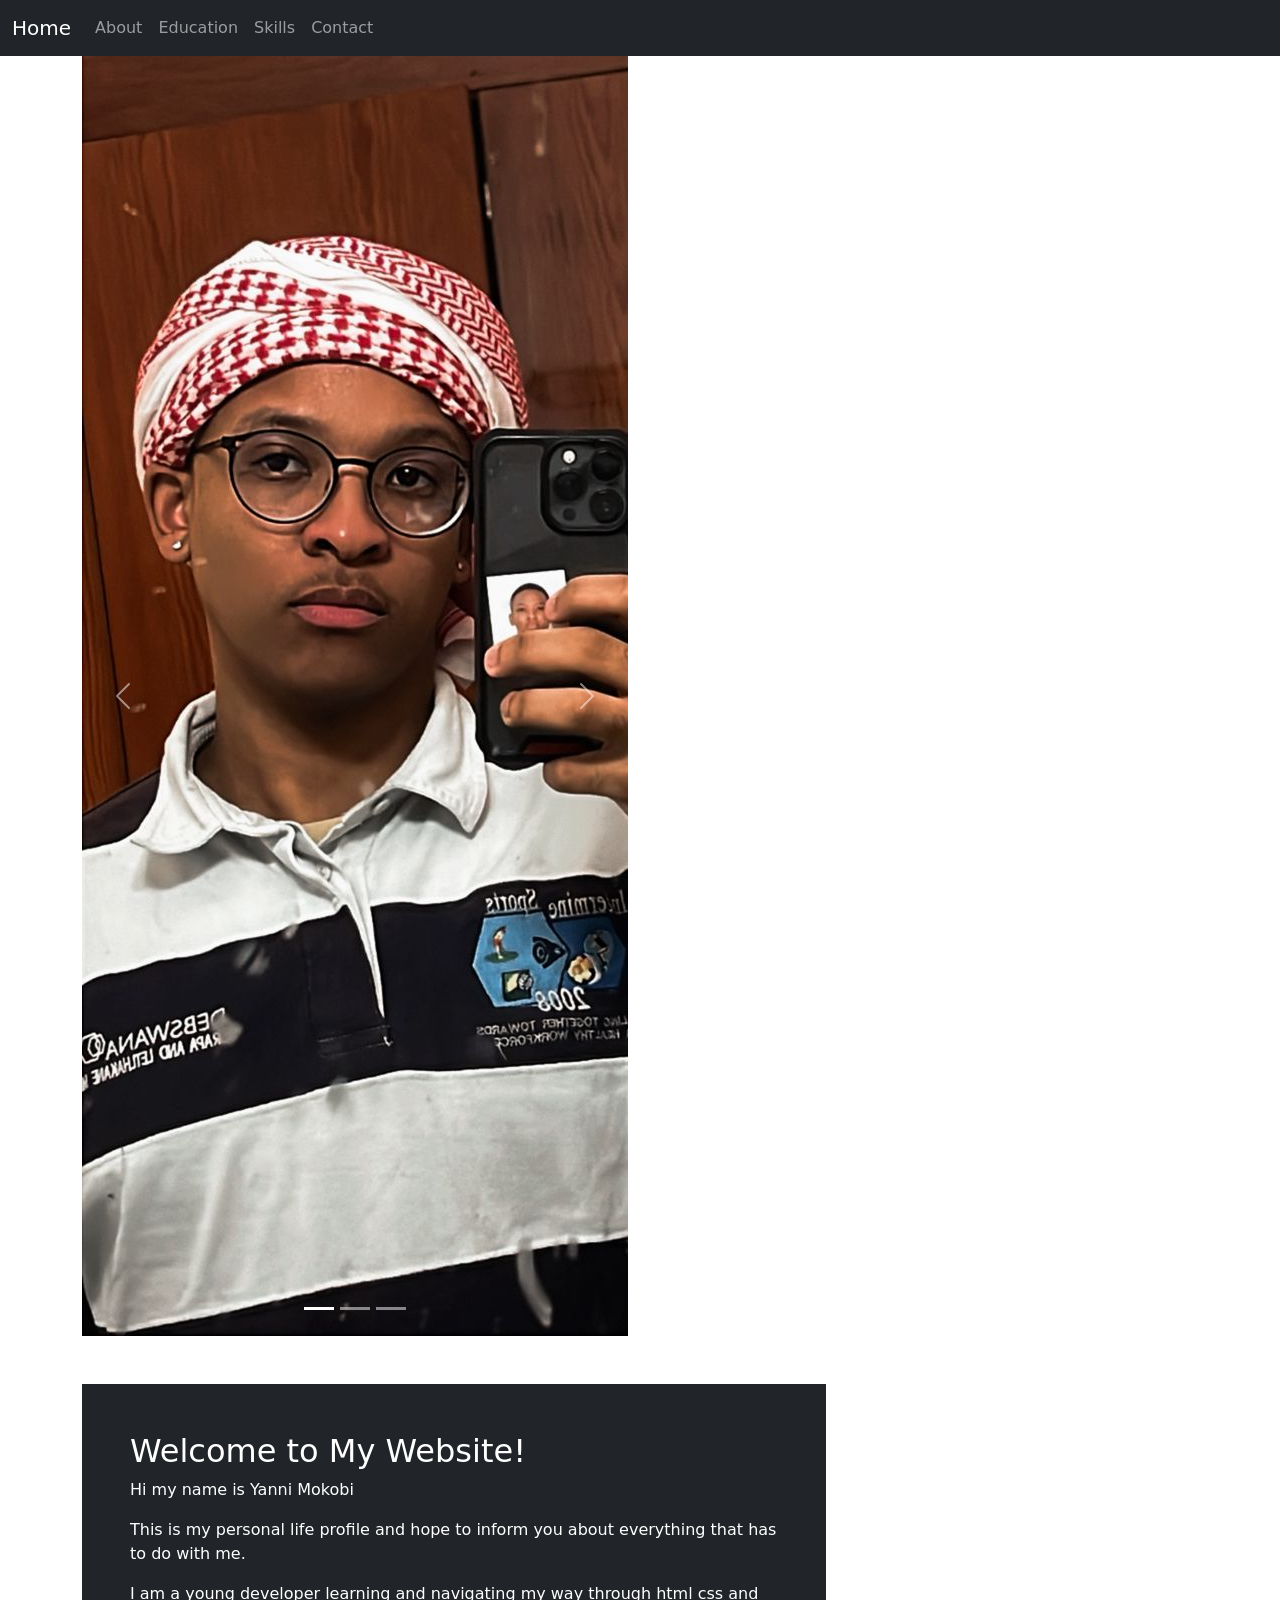
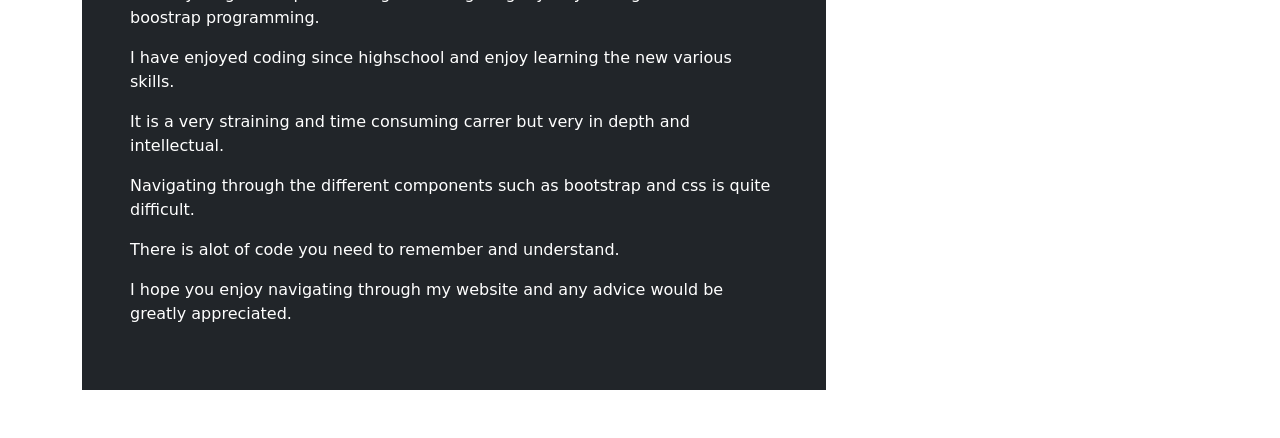
==== index.html @ 77942b15 "Update index.html" ====
<!DOCTYPE html>
<html lang="en">
    <head>
        <meta charset="utf-8">
        <meta name="viewport" content="width=device=width, initial-scale=1">
        <title>My personal life</title>
        <link href="https://cdn.jsdelivr.net/npm/bootstrap@5.3.0/dist/css/bootstrap.min.css" rel="stylesheet">
		  <script src="https://cdn.jsdelivr.net/npm/bootstrap@5.3.3/dist/js/bootstrap.bundle.min.js"></script>
    </head>
    <body>
        <nav class="navbar navbar-expand-sm bg-dark navbar-dark">
  <div class="container-fluid">
    <a class="navbar-brand" href="index.html">Home</a>
    <button class="navbar-toggler" type="button" data-bs-toggle="collapse" data-bs-target="#collapsibleNavbar">
      <span class="navbar-toggler-icon"></span>
    </button>
    <div class="collapse navbar-collapse" id="collapsibleNavbar">
      <ul class="navbar-nav">
        <li class="nav-item">
          <a class="nav-link" href="about.html">About</a>
        </li>
        <li class="nav-item">
          <a class="nav-link" href="education.html">Education</a>
        </li>
        <li class="nav-item">
          <a class="nav-link" href="skills.html">Skills</a>
        </li>  
		  <li class="nav-item">
			  <a class="nav-link" href="contact.html">Contact</a>
		  </li>
      </ul>
    </div>
  </div>
</nav>
      <div class="container">
		  <div class="row">
			  <div class="col-md-6">
				<div id="demo" class="carousel slide" data-bs-ride="carousel">
						<div class="carousel-indicators">
   							 <button type="button" data-bs-target="#demo" data-bs-slide-to="0" class="active"></button>
  							  <button type="button" data-bs-target="#demo" data-bs-slide-to="1"></button>
   								 <button type="button" data-bs-target="#demo" data-bs-slide-to="2"></button>
                  </div>
                  
									<div class="carousel-inner">
							    		<div class="carousel-item active">
							     		 <img src="Myimage.jpeg" alt="First picture" class="d-block">
							   		    </div>
							    			<div class="carousel-item">
							    			  <img src="SecondPic.jpeg" alt="PicTwo" class="d-block">
							    			</div>
											    <div class="carousel-item">
											      <img src="ThirdPic.jpeg" alt="PicThree" class="d-block">
											    </div>
                          </div>
                          
													<button class="carousel-control-prev" type="button" data-bs-target="#demo" data-bs-slide="prev">
   														 <span class="carousel-control-prev-icon"></span>
 												    </button>
  													<button class="carousel-control-next" type="button" data-bs-target="#demo" data-bs-slide="next">
    												<span class="carousel-control-next-icon"></span>
 	 												</button>
        </div>
		  </div>
		  </div>
		  <div class="col-md-8 d-flex align-items-center">
		  <div class="container p-5 my-5 bg-dark text-white">
				<h2>Welcome to My Website!</h2>
				<p>Hi my name is Yanni Mokobi</p>
				<p>This is my personal life profile and hope to inform you about everything that has to do with me.</p>
				<p>I am a young developer learning and navigating my way through html css and boostrap programming.</p>
				<p>I have enjoyed coding since highschool and enjoy learning the new various skills. </p>
				<p>It is a very straining and time consuming carrer but very in depth and intellectual.</p>
				<p>Navigating through the different components such as bootstrap and css is quite difficult.</p>
				<p>There is alot of code you need to remember and understand.</p>
				<p>I hope you enjoy navigating through my website and any advice would be greatly appreciated.</p>
			</div>
		  </div>
    </body>
</html>
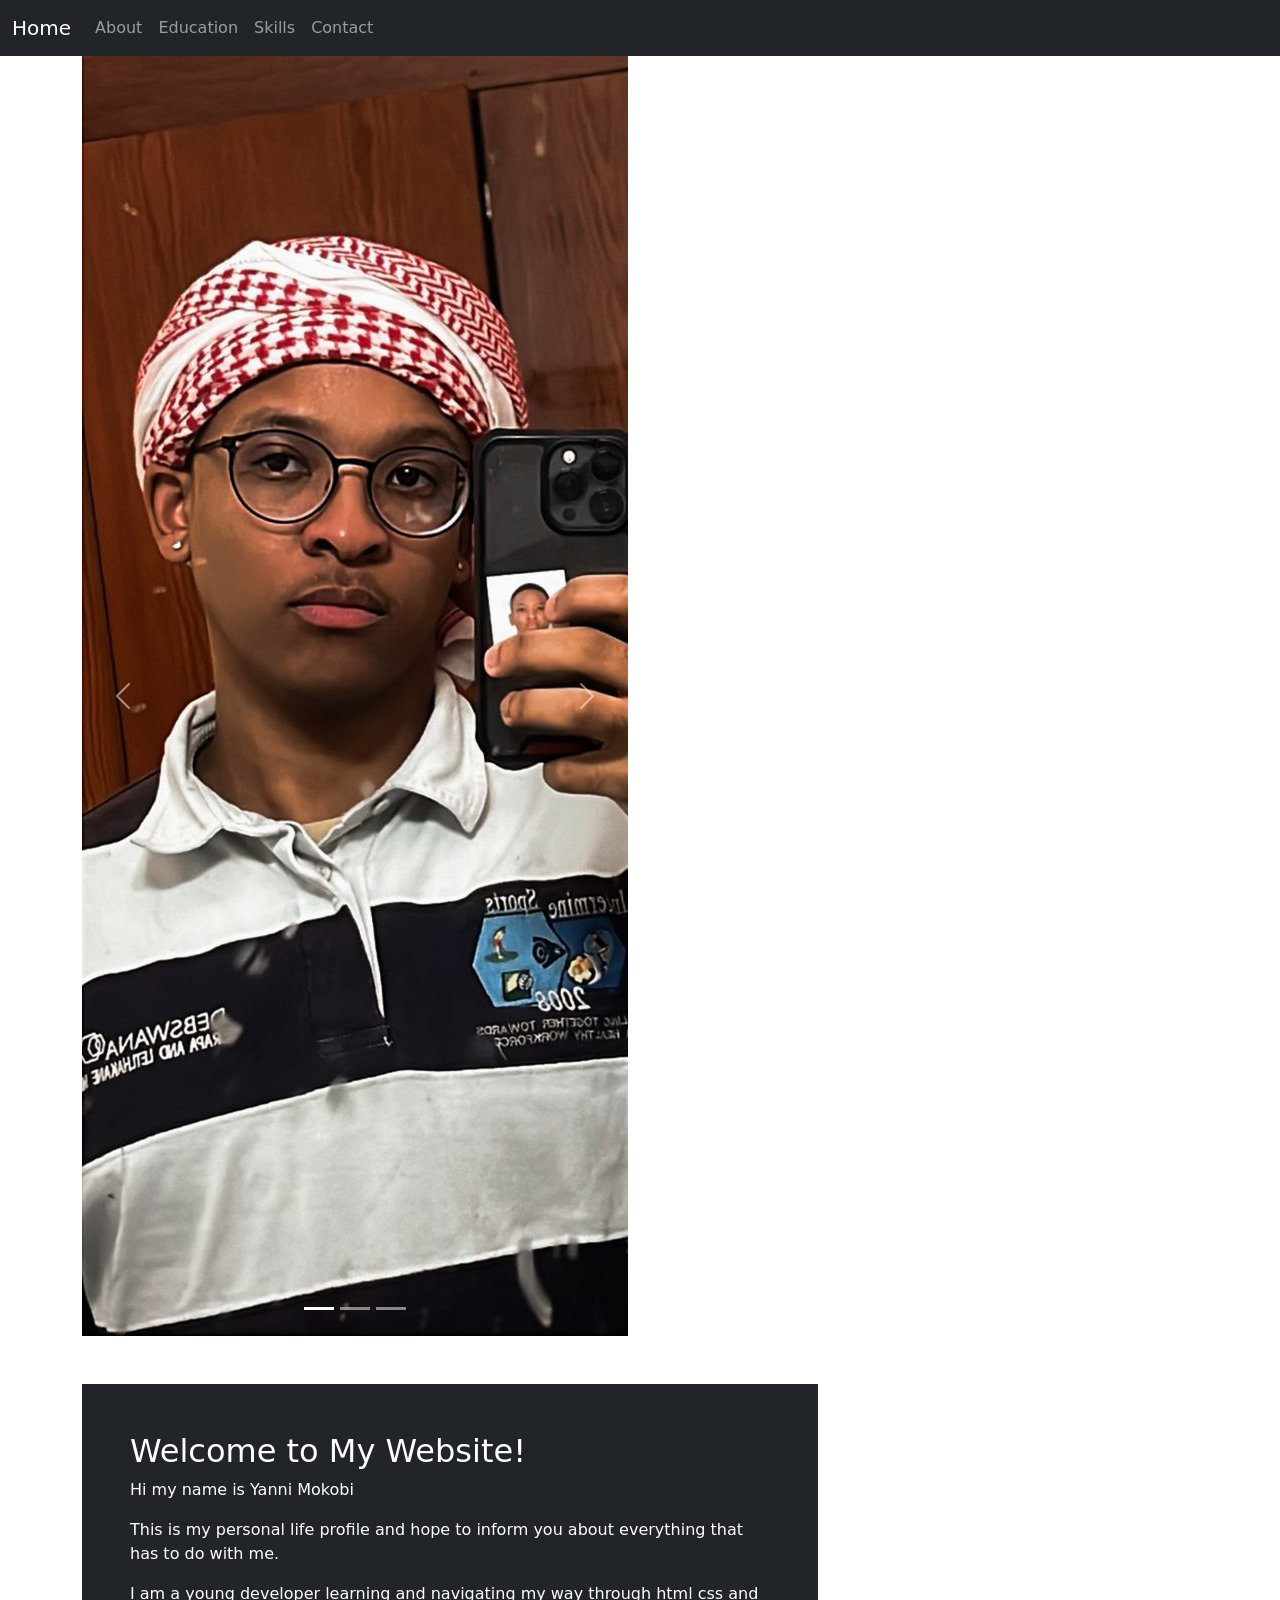
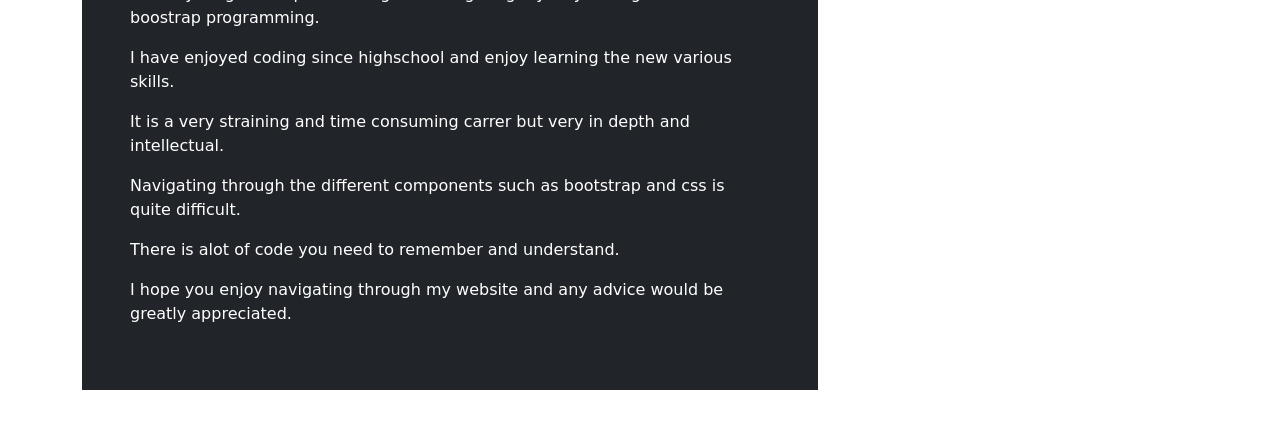
==== commit e3aa45b2: "Update index.html" ====
--- a/index.html
+++ b/index.html
@@ -62,7 +62,7 @@
  	 												</button>
         </div>
 		  </div>
-		  </div>
+		
 		  <div class="col-md-8 d-flex align-items-center">
 		  <div class="container p-5 my-5 bg-dark text-white">
 				<h2>Welcome to My Website!</h2>
@@ -75,6 +75,7 @@
 				<p>There is alot of code you need to remember and understand.</p>
 				<p>I hope you enjoy navigating through my website and any advice would be greatly appreciated.</p>
 			</div>
+		  </div> 
 		  </div>
     </body>
 </html>
@@ -127,3 +128,4 @@
 
 
 
+
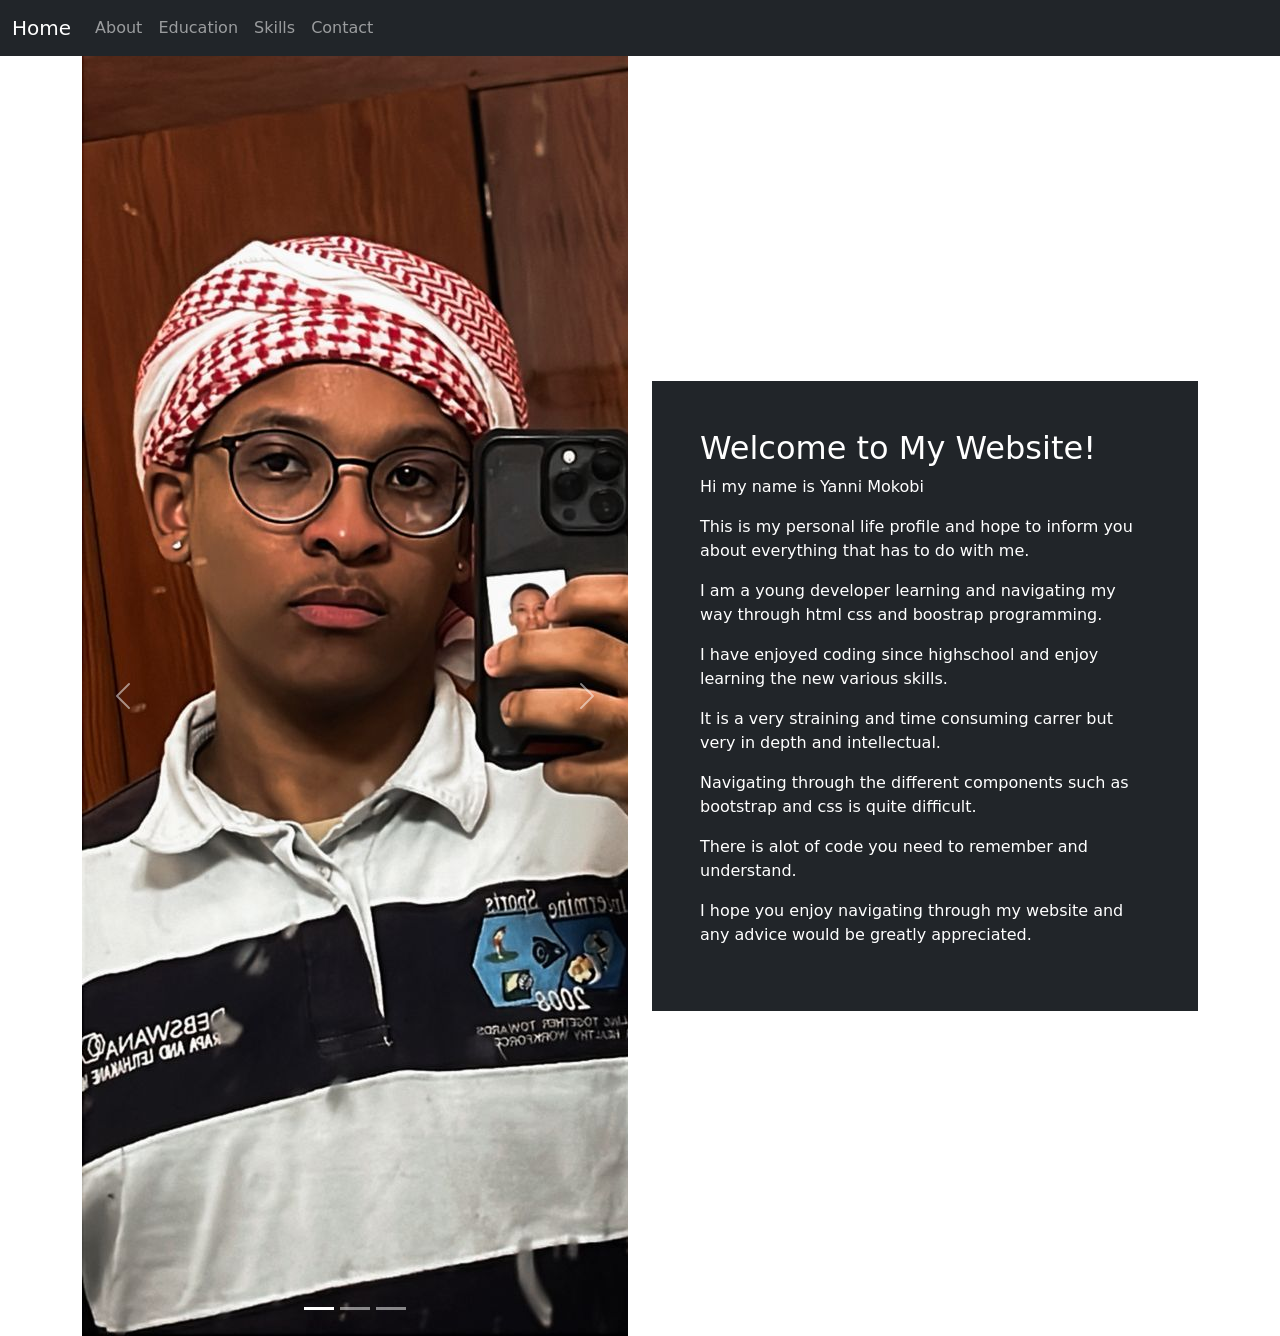
==== commit 9cf64dd7: "Update index.html" ====
--- a/index.html
+++ b/index.html
@@ -63,7 +63,7 @@
         </div>
 		  </div>
 		
-		  <div class="col-md-8 d-flex align-items-center">
+		  <div class="col-md-6 d-flex align-items-center">
 		  <div class="container p-5 my-5 bg-dark text-white">
 				<h2>Welcome to My Website!</h2>
 				<p>Hi my name is Yanni Mokobi</p>
@@ -129,3 +129,4 @@
 
 
 
+
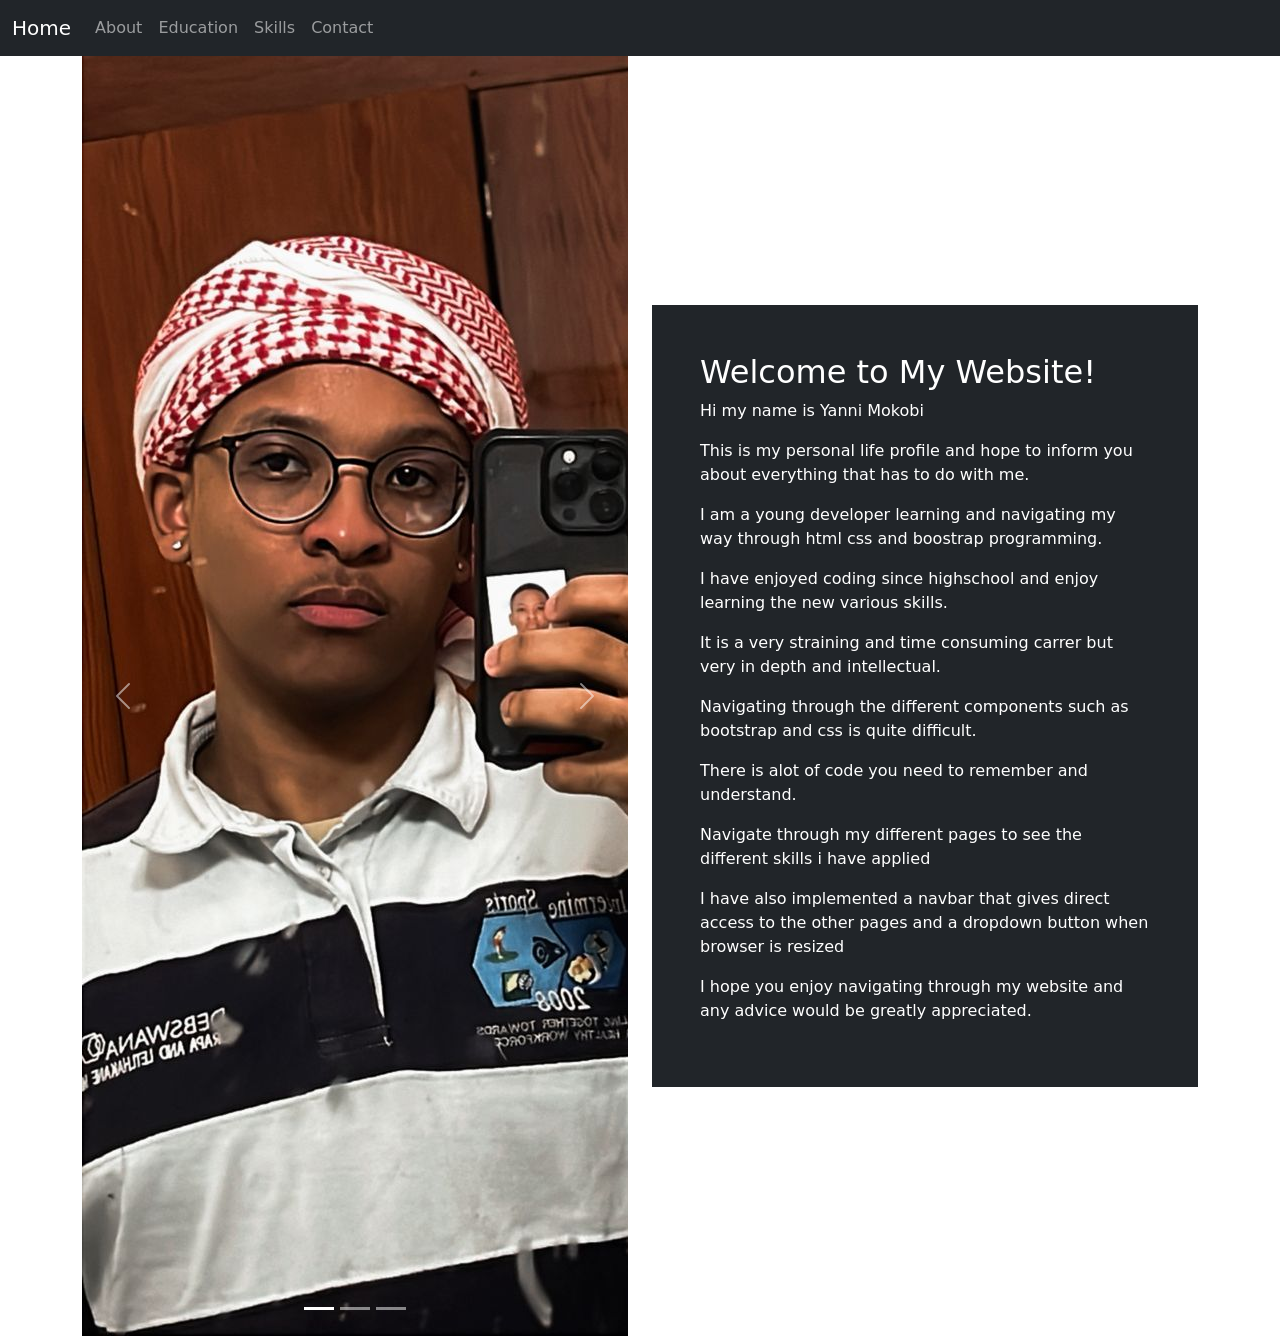
==== commit c7d7b0eb: "Update index.html" ====
--- a/index.html
+++ b/index.html
@@ -73,6 +73,8 @@
 				<p>It is a very straining and time consuming carrer but very in depth and intellectual.</p>
 				<p>Navigating through the different components such as bootstrap and css is quite difficult.</p>
 				<p>There is alot of code you need to remember and understand.</p>
+			    <p>Navigate through my different pages to see the different skills i have applied</p>
+			    <p>I have also implemented a navbar that gives direct access to the other pages and a dropdown button when browser is resized</p>
 				<p>I hope you enjoy navigating through my website and any advice would be greatly appreciated.</p>
 			</div>
 		  </div> 
@@ -130,3 +132,4 @@
 
 
 
+
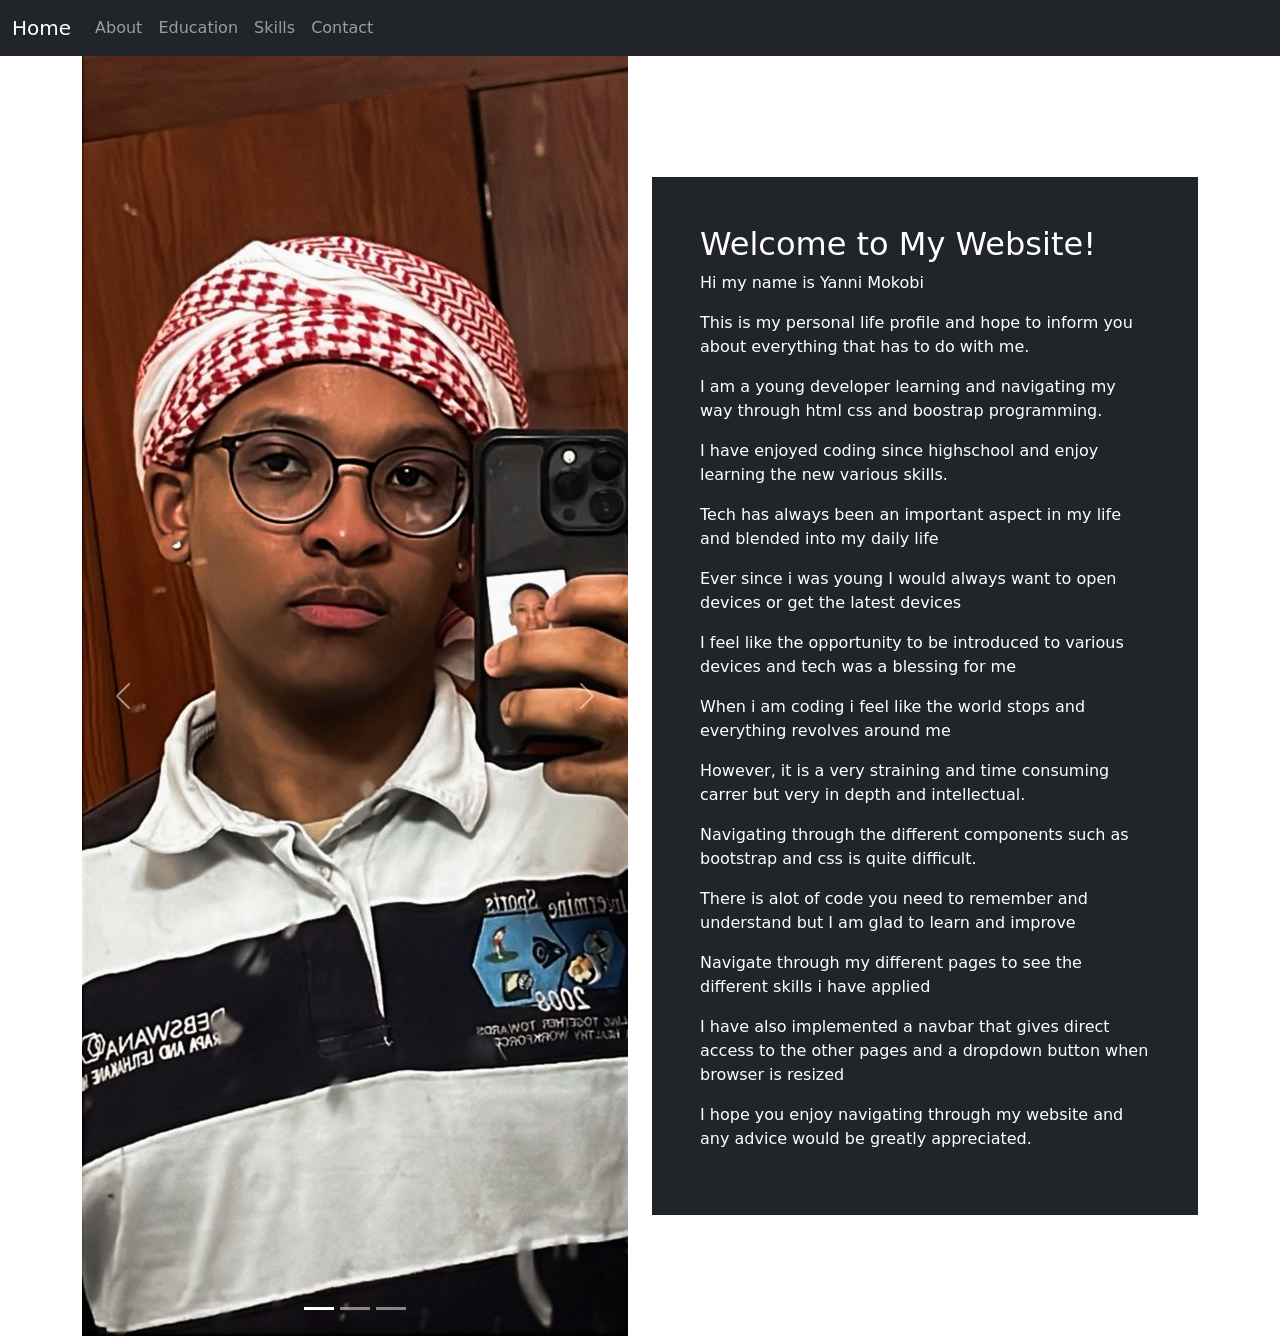
==== commit e0461251: "Update index.html" ====
--- a/index.html
+++ b/index.html
@@ -70,9 +70,13 @@
 				<p>This is my personal life profile and hope to inform you about everything that has to do with me.</p>
 				<p>I am a young developer learning and navigating my way through html css and boostrap programming.</p>
 				<p>I have enjoyed coding since highschool and enjoy learning the new various skills. </p>
-				<p>It is a very straining and time consuming carrer but very in depth and intellectual.</p>
+			    <p>Tech has always been an important aspect in my life and blended into my daily life</p>
+			  	<p>Ever since i was young I would always want to open devices or get the latest devices</p>
+			  	<p>I feel like the opportunity to be introduced to various devices and tech was a blessing for me</p>
+			  	<p>When i am coding i feel like the world stops and everything revolves around me</p>
+				<p>However, it is a very straining and time consuming carrer but very in depth and intellectual.</p>
 				<p>Navigating through the different components such as bootstrap and css is quite difficult.</p>
-				<p>There is alot of code you need to remember and understand.</p>
+				<p>There is alot of code you need to remember and understand but I am glad to learn and improve</p>
 			    <p>Navigate through my different pages to see the different skills i have applied</p>
 			    <p>I have also implemented a navbar that gives direct access to the other pages and a dropdown button when browser is resized</p>
 				<p>I hope you enjoy navigating through my website and any advice would be greatly appreciated.</p>
@@ -133,3 +137,4 @@
 
 
 
+
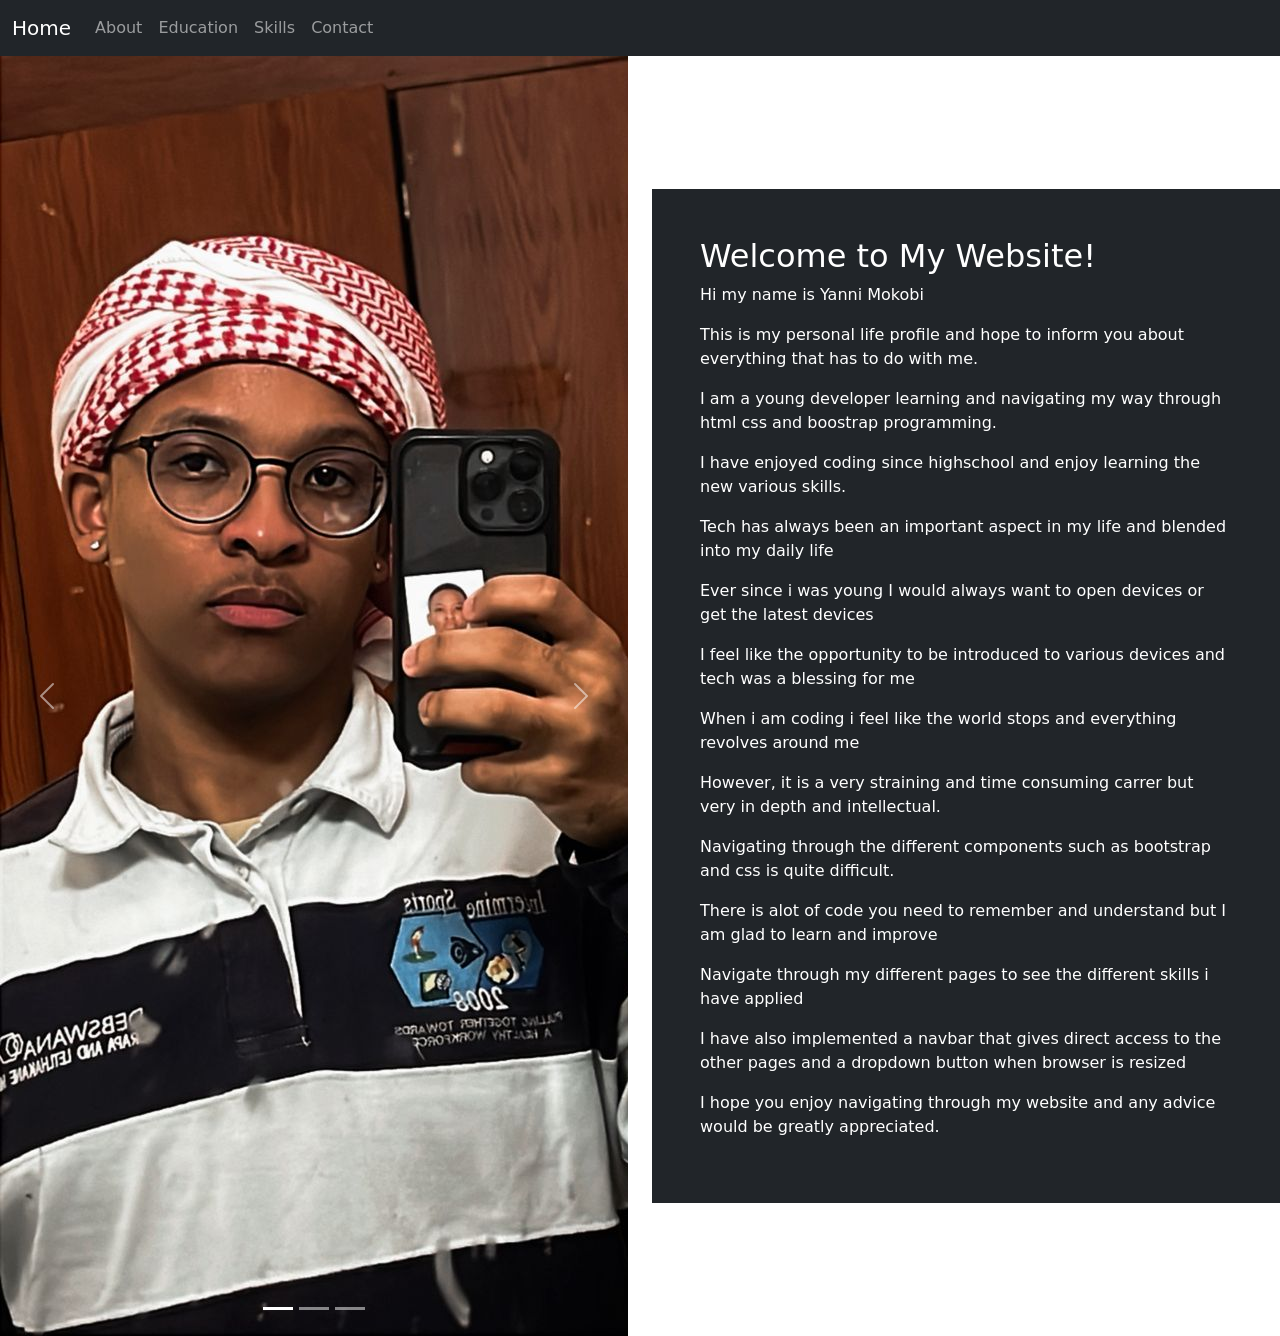
==== commit a3628683: "Update index.html" ====
--- a/index.html
+++ b/index.html
@@ -32,10 +32,9 @@
     </div>
   </div>
 </nav>
-      <div class="container">
-		  <div class="row">
+		  <div class="row align-items-stretch">
 			  <div class="col-md-6">
-				<div id="demo" class="carousel slide" data-bs-ride="carousel">
+				<div id="demo" class="carousel slide h-100" data-bs-ride="carousel">
 						<div class="carousel-indicators">
    							 <button type="button" data-bs-target="#demo" data-bs-slide-to="0" class="active"></button>
   							  <button type="button" data-bs-target="#demo" data-bs-slide-to="1"></button>
@@ -138,3 +137,5 @@
 
 
 
+
+
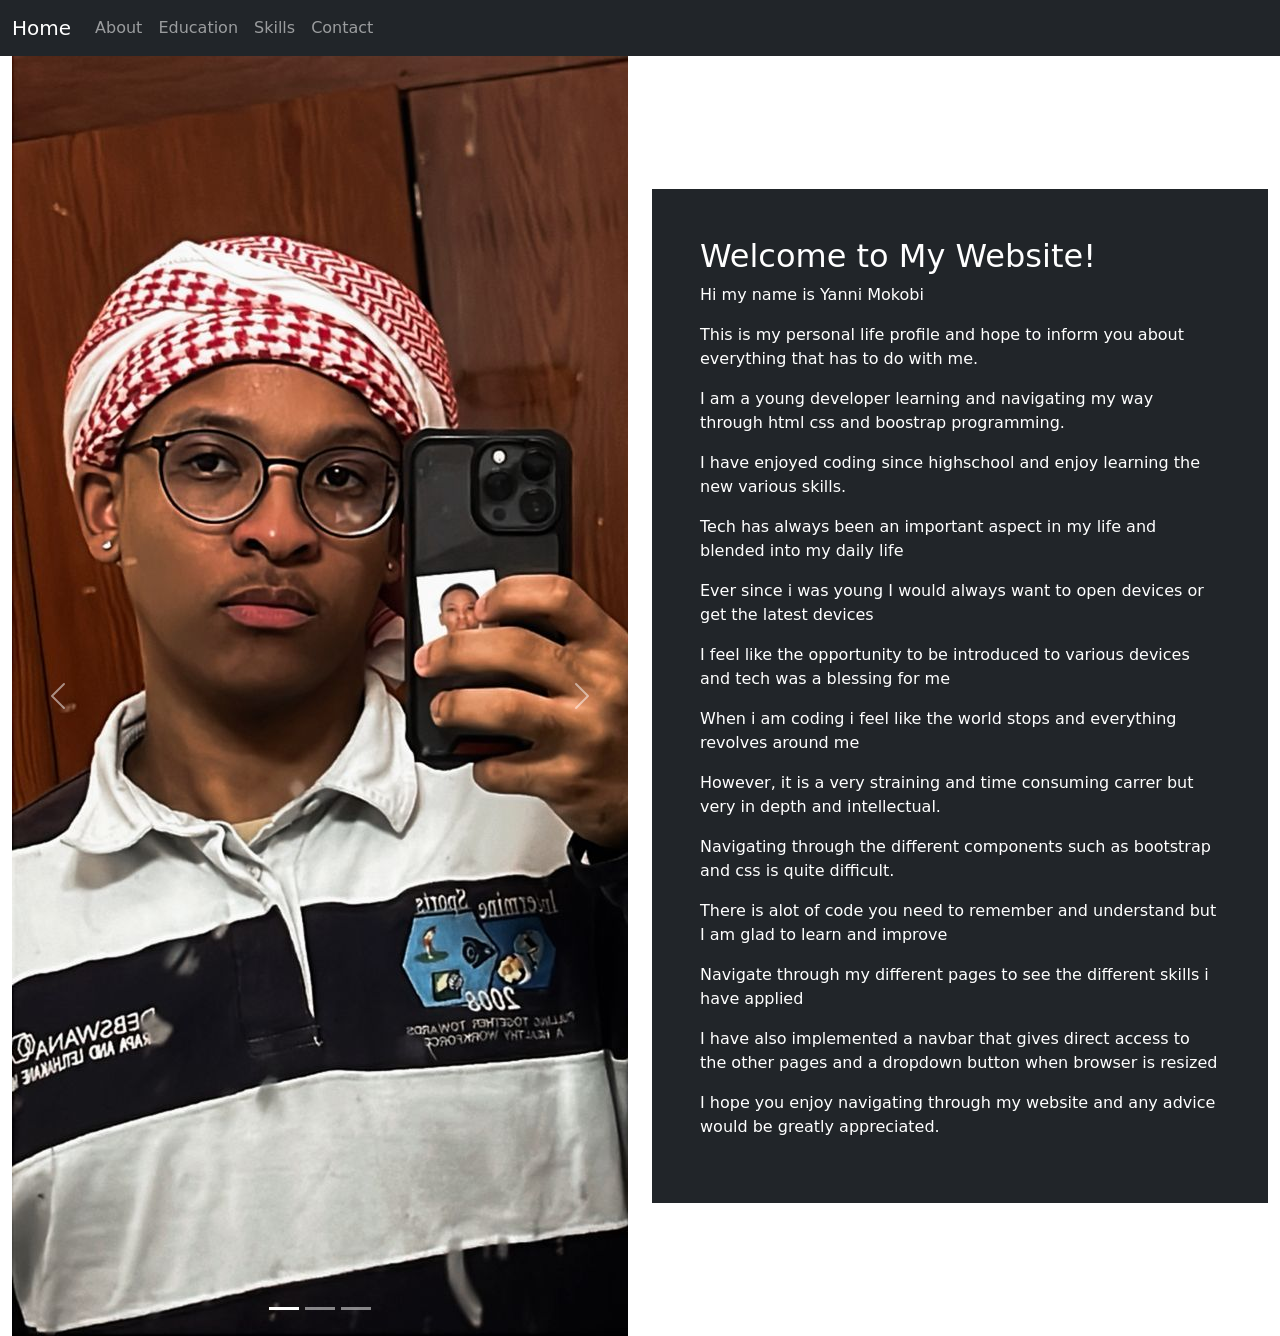
==== commit d23b529c: "Update index.html" ====
--- a/index.html
+++ b/index.html
@@ -32,6 +32,8 @@
     </div>
   </div>
 </nav>
+
+		<div class="container-fluid">
 		  <div class="row align-items-stretch">
 			  <div class="col-md-6">
 				<div id="demo" class="carousel slide h-100" data-bs-ride="carousel">
@@ -139,3 +141,4 @@
 
 
 
+
